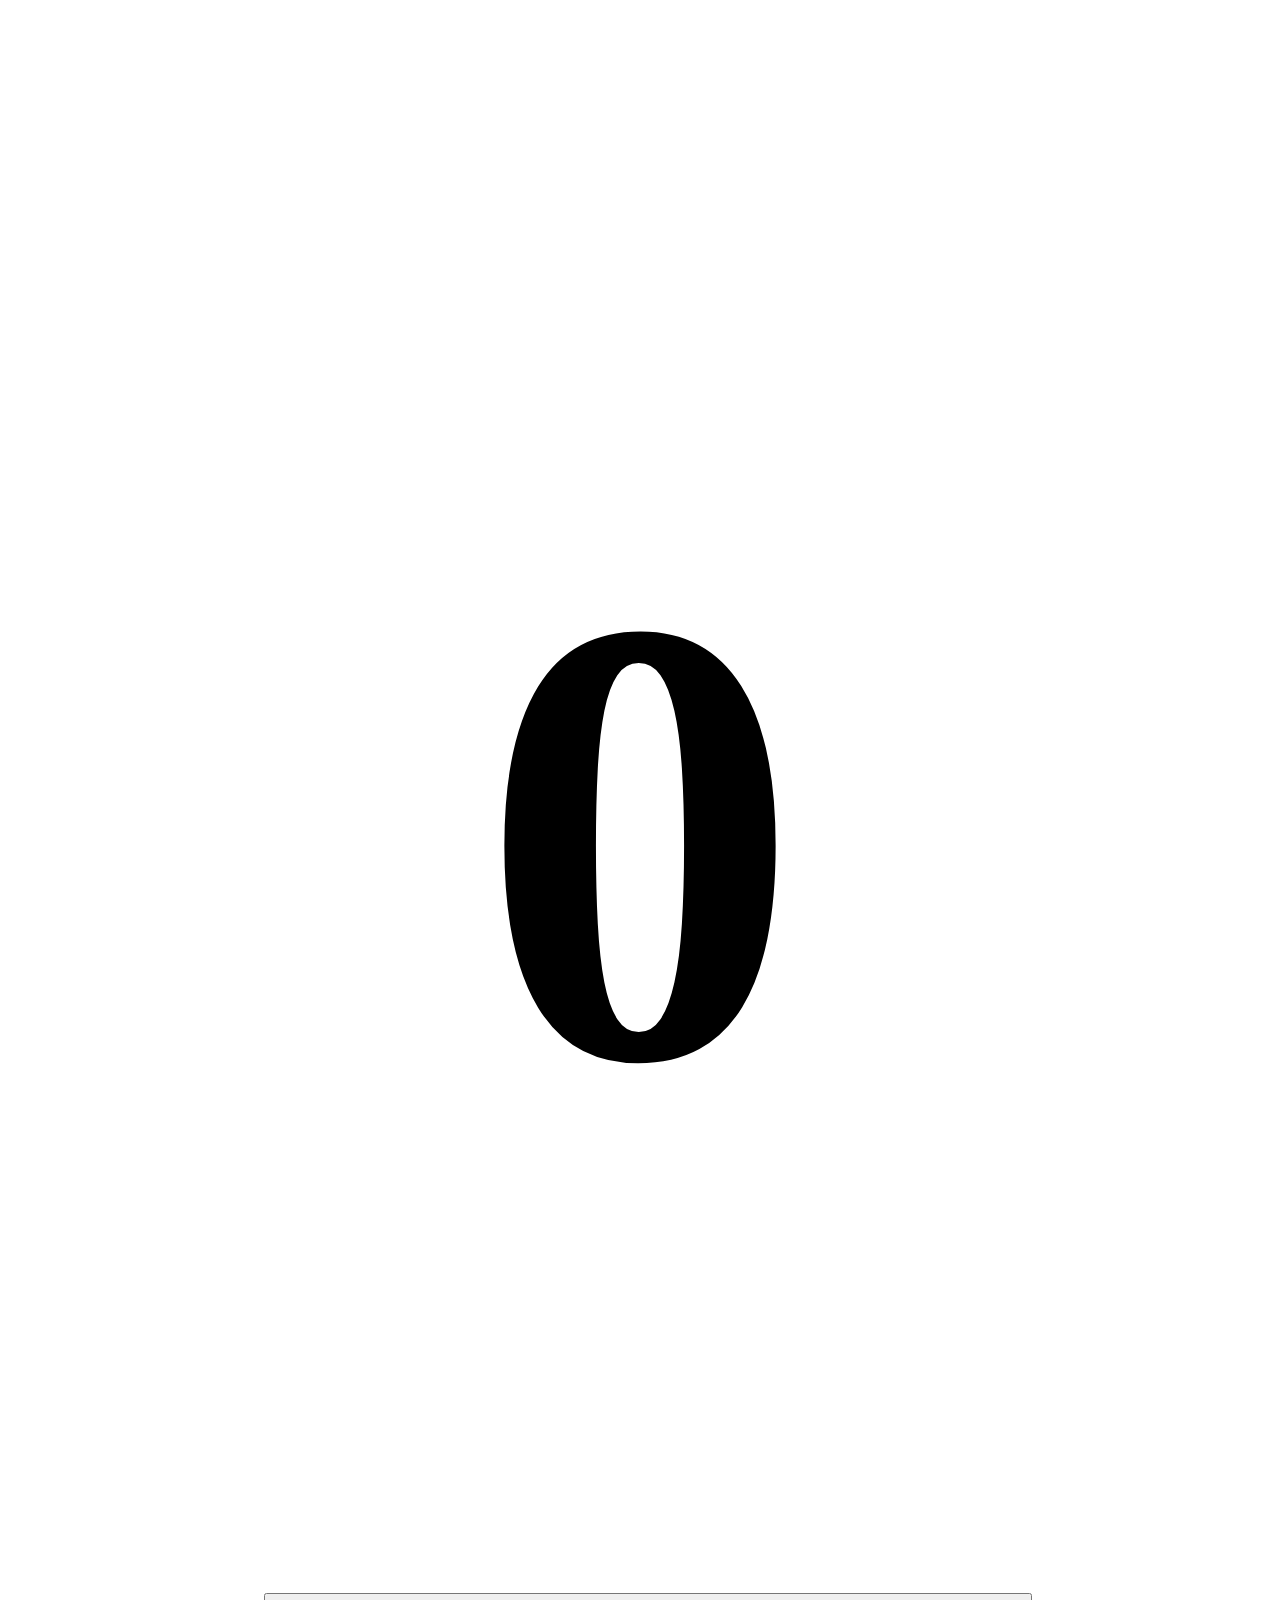
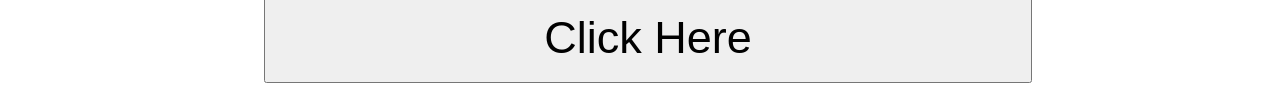
==== index.html @ 54680732 "Update stylesheet and script references in HTML" ====
<!DOCTYPE html>
<html>
  <head>
    <link rel="stylesheet" href="style.css">
  </head>
  <body>
    <h1 id="counter"></h1>
    <button id="click">Click Here</button><br>
    <button id="reset">Reset</button>
    <p id="msg"></p>
    <script src="script.js"></script>
  </body>
</html>
---- style.css ----
#msg {
  text-align: center;
  color: red;
  position: relative;
  bottom: 30vh;
}
#counter {
  font-size: 50vw;
  text-align: center;
  position: relative;
  top: 5vh;
}
#click {
  height: 10vh;
  width: 60vw;
  font-size: 5vh;
  position: relative;
  left: 20vw;
}
#reset {
  height: 5vh;
  width: 25vw;
  font-size: 2.5vh;
  position: relative;
  left: 37.5vw;
  top: 1vh;
}
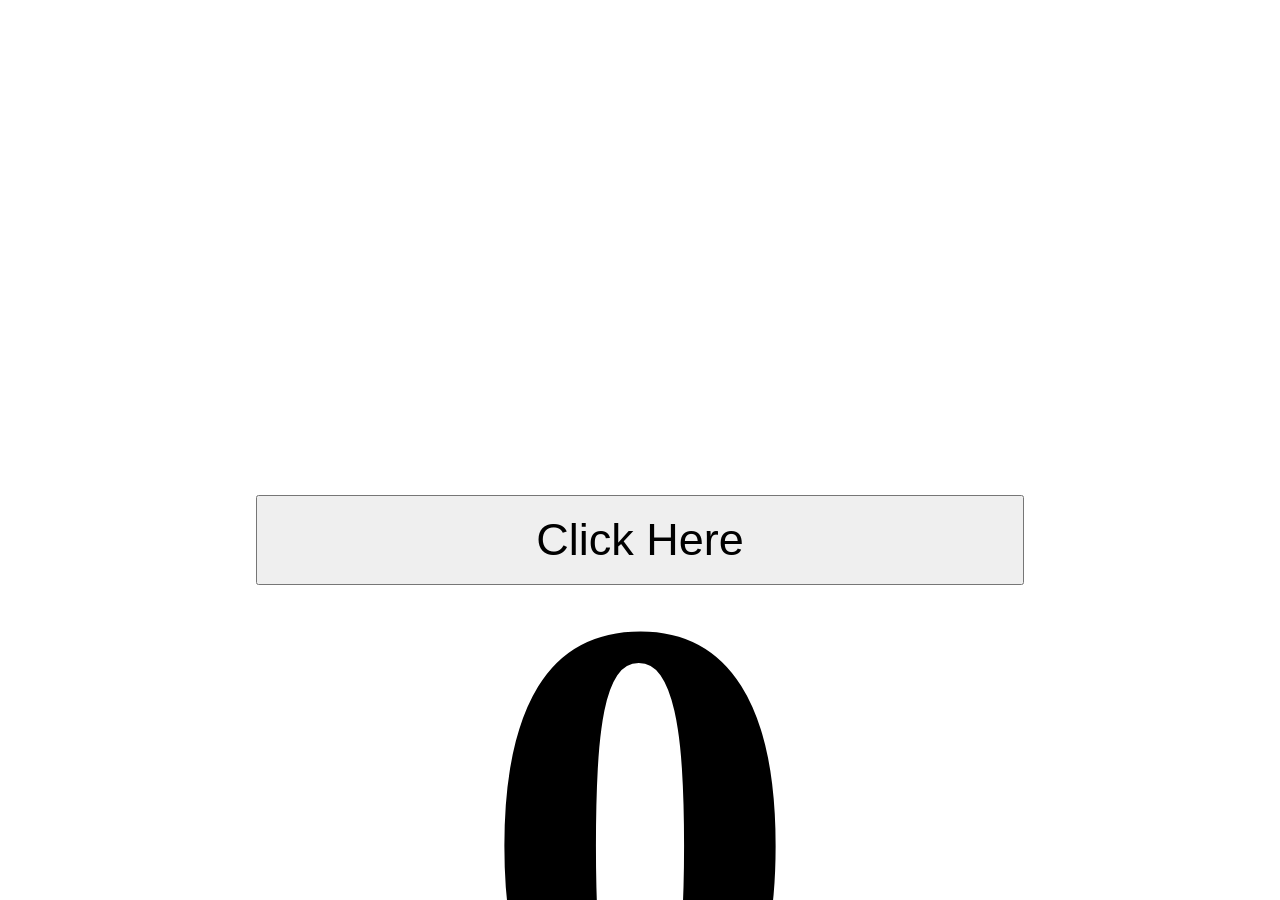
==== commit 261f7826: "Modify viewport meta tag for scaling restrictions Updated viewport meta tag to restrict maximum scal" ====
--- a/index.html
+++ b/index.html
@@ -1,13 +1,16 @@
 <!DOCTYPE html>
 <html>
-  <head>
-    <link rel="stylesheet" href="style.css">
-  </head>
-  <body>
-    <h1 id="counter"></h1>
-    <button id="click">Click Here</button><br>
-    <button id="reset">Reset</button>
-    <p id="msg"></p>
-    <script src="script.js"></script>
-  </body>
+    <head>
+        <meta name="viewport" content="width=device-width, initial-scale=1.0, maximum-scale=1.0, user-scalable=no">
+        <link rel="stylesheet" href="style.css">
+        <script src="script.js" defer></script>
+    </head>
+    <body>
+        <h1 id="counter"></h1>
+        <p id="msg"></p>
+        <button id="click">Click Here</button><br>
+        <button id="reset">Reset</button>
+        <div id="progressBarBase"></div>
+        <div id="progressBarTop"></div>
+    </body>
 </html>
--- a/style.css
+++ b/style.css
@@ -1,27 +1,34 @@
+body {
+    margin: 0;
+    padding: 0;
+}
 #msg {
-  text-align: center;
-  color: red;
-  position: relative;
-  bottom: 30vh;
+    color: red;
+    position: fixed;
+    bottom: 40vh;
+    width: 100%;
+    text-align: center;
 }
 #counter {
-  font-size: 50vw;
-  text-align: center;
-  position: relative;
-  top: 5vh;
+    font-size: 50vw;
+    position: fixed;
+    top: 5vh;
+    width: 100%;
+    text-align: center;
 }
 #click {
-  height: 10vh;
-  width: 60vw;
-  font-size: 5vh;
-  position: relative;
-  left: 20vw;
+    height: 10vh;
+    width: 60vw;
+    font-size: 5vh;
+    position: fixed;
+    top: 55vh;
+    left: 20vw;
 }
 #reset {
-  height: 5vh;
-  width: 25vw;
-  font-size: 2.5vh;
-  position: relative;
-  left: 37.5vw;
-  top: 1vh;
+    height: 5vh;
+    width: 25vw;
+    font-size: 2.5vh;
+    position: fixed;
+    left: 37.5vw;
+    top: 66vh;
 }
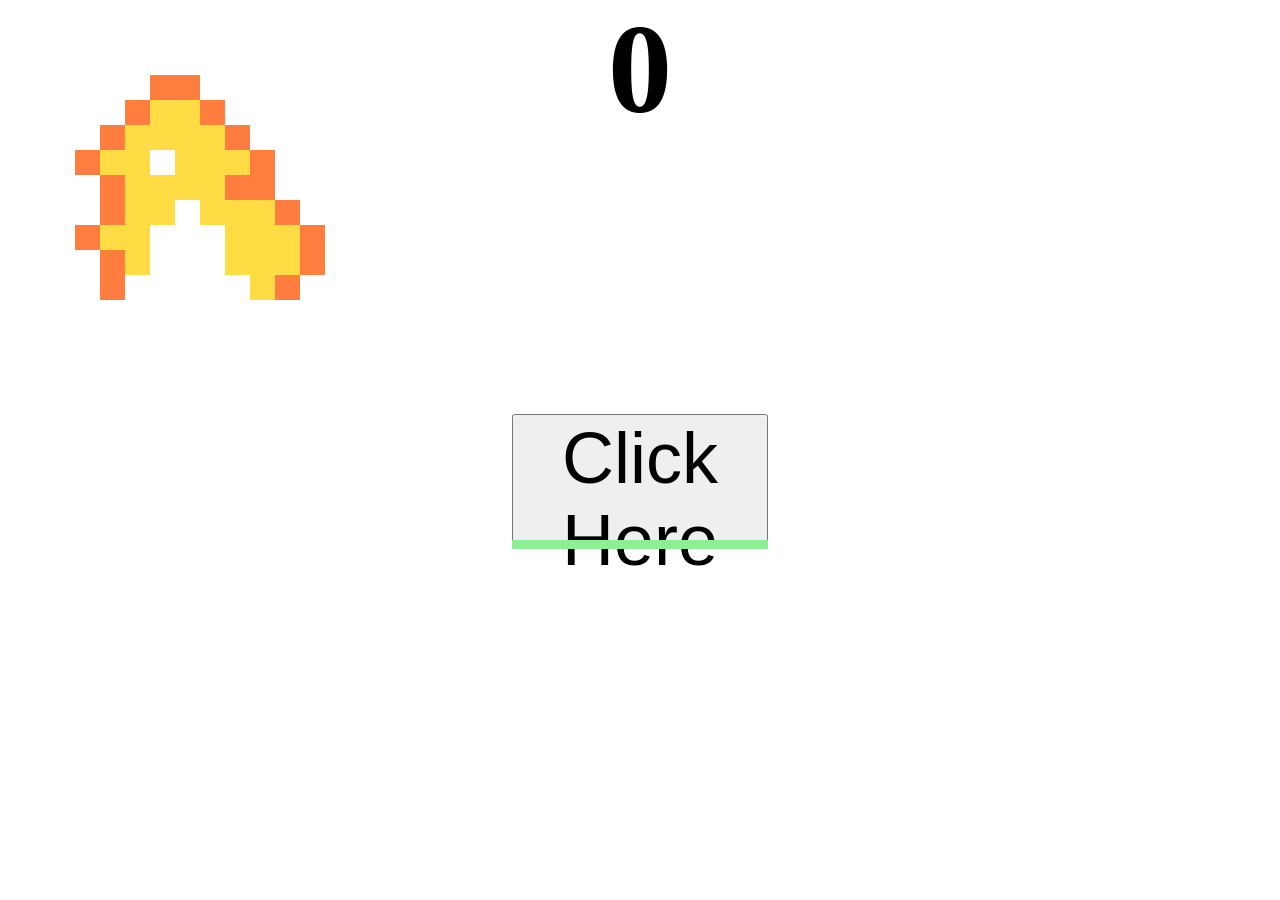
==== commit c1342084: "Add support to fire animation to index.html" ====
--- a/index.html
+++ b/index.html
@@ -6,6 +6,7 @@
         <script src="script.js" defer></script>
     </head>
     <body>
+        <img id="fire" src="/assets/fire.gif">
         <h1 id="counter"></h1>
         <p id="msg"></p>
         <button id="click">Click Here</button><br>
--- a/style.css
+++ b/style.css
@@ -1,6 +1,7 @@
-body {
+html,body {
     margin: 0;
     padding: 0;
+    touch-action: pan-x pan-y;
 }
 #msg {
     color: red;
@@ -32,3 +33,53 @@
     left: 37.5vw;
     top: 66vh;
 }
+#progressBarBase {
+    width: 60vw;
+    height: 1vh;
+    background: lightgreen;
+    position: fixed;
+    bottom: 39vh;
+    left: 20vw;
+}
+#progressBarTop {
+    width: 0vw;
+    height: 1vh;
+    background: red;
+    position: fixed;
+    bottom: 39vh;
+    left: 20vw;
+}
+
+
+
+/* style changes for pc */
+@media (min-width: 967px) {
+    #msg {
+        bottom: 39vh;
+    }
+    #counter {
+        font-size: 10vw;
+        top: -10vh;
+    }
+    #click {
+        height: 15vh;
+        width: 20vw;
+        font-size: 8vh;
+        top: 46vh;
+        left: 40vw;
+    }
+    #reset {
+        height: 10vh;
+        width: 10vw;
+        font-size: 3vh;
+        left: 45vw;
+        top: 63vh;
+    }
+    #progressBarBase {
+        width: 20vw;
+        left: 40vw;
+    }
+    #progressBarTop {
+        left: 40vw;
+    }
+}
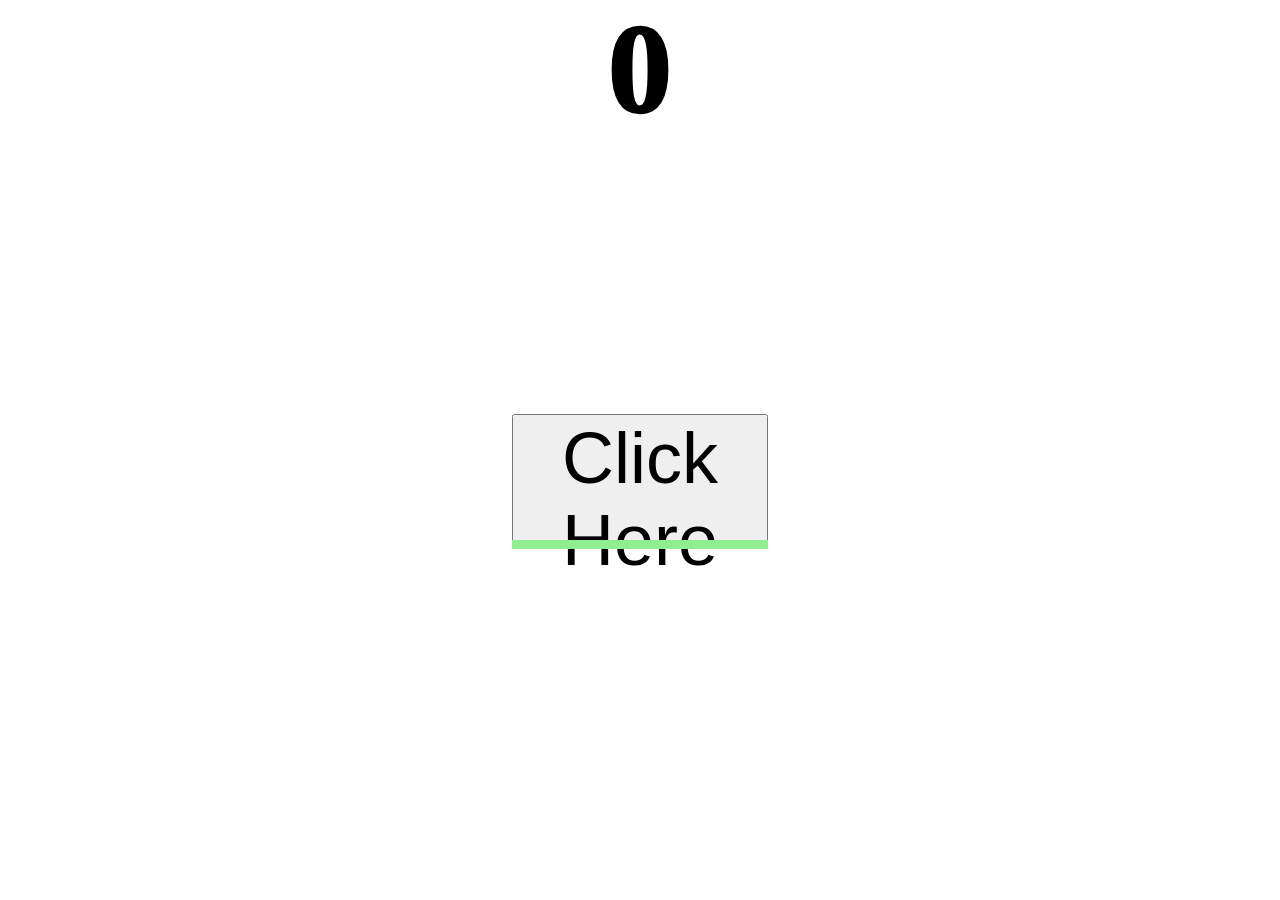
==== commit 7b77445b: "Fix image source path in index.html" ====
--- a/index.html
+++ b/index.html
@@ -6,7 +6,7 @@
         <script src="script.js" defer></script>
     </head>
     <body>
-        <img id="fire" src="/assets/fire.gif">
+        <img id="fire" src="./assets/fire.gif">
         <h1 id="counter"></h1>
         <p id="msg"></p>
         <button id="click">Click Here</button><br>
--- a/style.css
+++ b/style.css
@@ -2,6 +2,11 @@
     margin: 0;
     padding: 0;
     touch-action: pan-x pan-y;
+}
+#fire {
+    position: fixed;
+    bottom: 45vh;
+    left: 7vw;
 }
 #msg {
     color: red;
@@ -16,6 +21,7 @@
     top: 5vh;
     width: 100%;
     text-align: center;
+    -webkit-text-stroke: 2.5px black;
 }
 #click {
     height: 10vh;
@@ -54,6 +60,11 @@
 
 /* style changes for pc */
 @media (min-width: 967px) {
+    #fire {
+        bottom: 50vh;
+        width: 20vw;
+        left: 40vw;
+    }
     #msg {
         bottom: 39vh;
     }
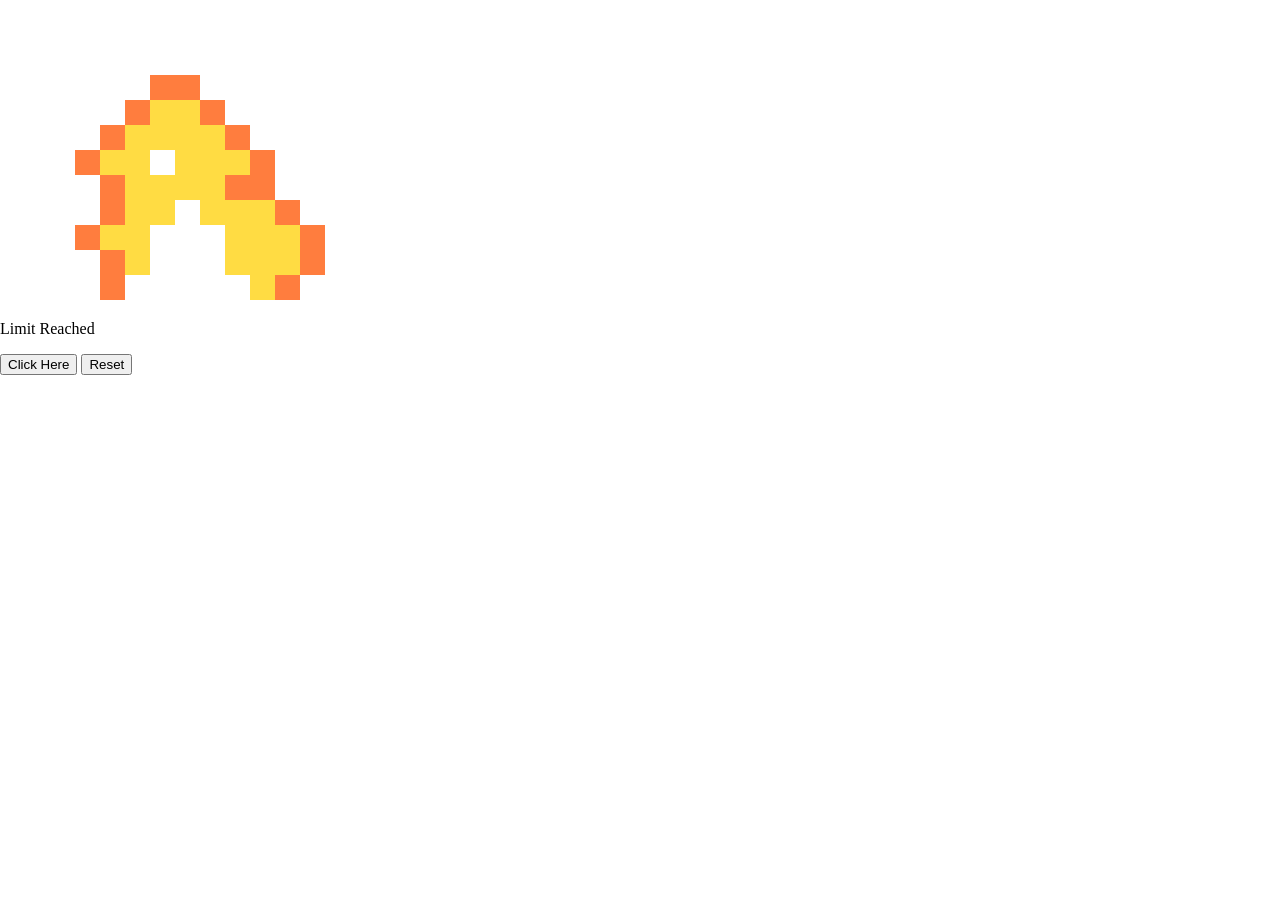
==== commit b1f44aaf: "Put every thing inside a div element and did some other changes." ====
--- a/index.html
+++ b/index.html
@@ -1,17 +1,23 @@
 <!DOCTYPE html>
 <html>
     <head>
+        <title> Click Counter - Webgame </title>
         <meta name="viewport" content="width=device-width, initial-scale=1.0, maximum-scale=1.0, user-scalable=no">
         <link rel="stylesheet" href="style.css">
         <script src="script.js" defer></script>
     </head>
     <body>
-        <img id="fire" src="./assets/fire.gif">
-        <h1 id="counter"></h1>
-        <p id="msg"></p>
-        <button id="click">Click Here</button><br>
-        <button id="reset">Reset</button>
-        <div id="progressBarBase"></div>
-        <div id="progressBarTop"></div>
+        <!-- container div holding every other element -->
+        <div class="container" data-name="habibi">
+            <!-- counter and the fire animation -->
+            <img class="item fire" data-name="fire" src="assets/fire.gif" alt="Fire Animation">
+            <p class="item counter" data-name="counter"></p>
+            <!-- text msg and the progress bar -->
+            <p class="item msg" data-name="msg">Limit Reached</p>
+            <div class="item progressbar" data-name="progressbar"></div>
+            <!-- all the buttons -->
+            <button class="item click" data-name="clickBtn">Click Here</button>
+            <button class="item reset" data-name="resetBtn">Reset</button>
+        </div>
     </body>
 </html>
